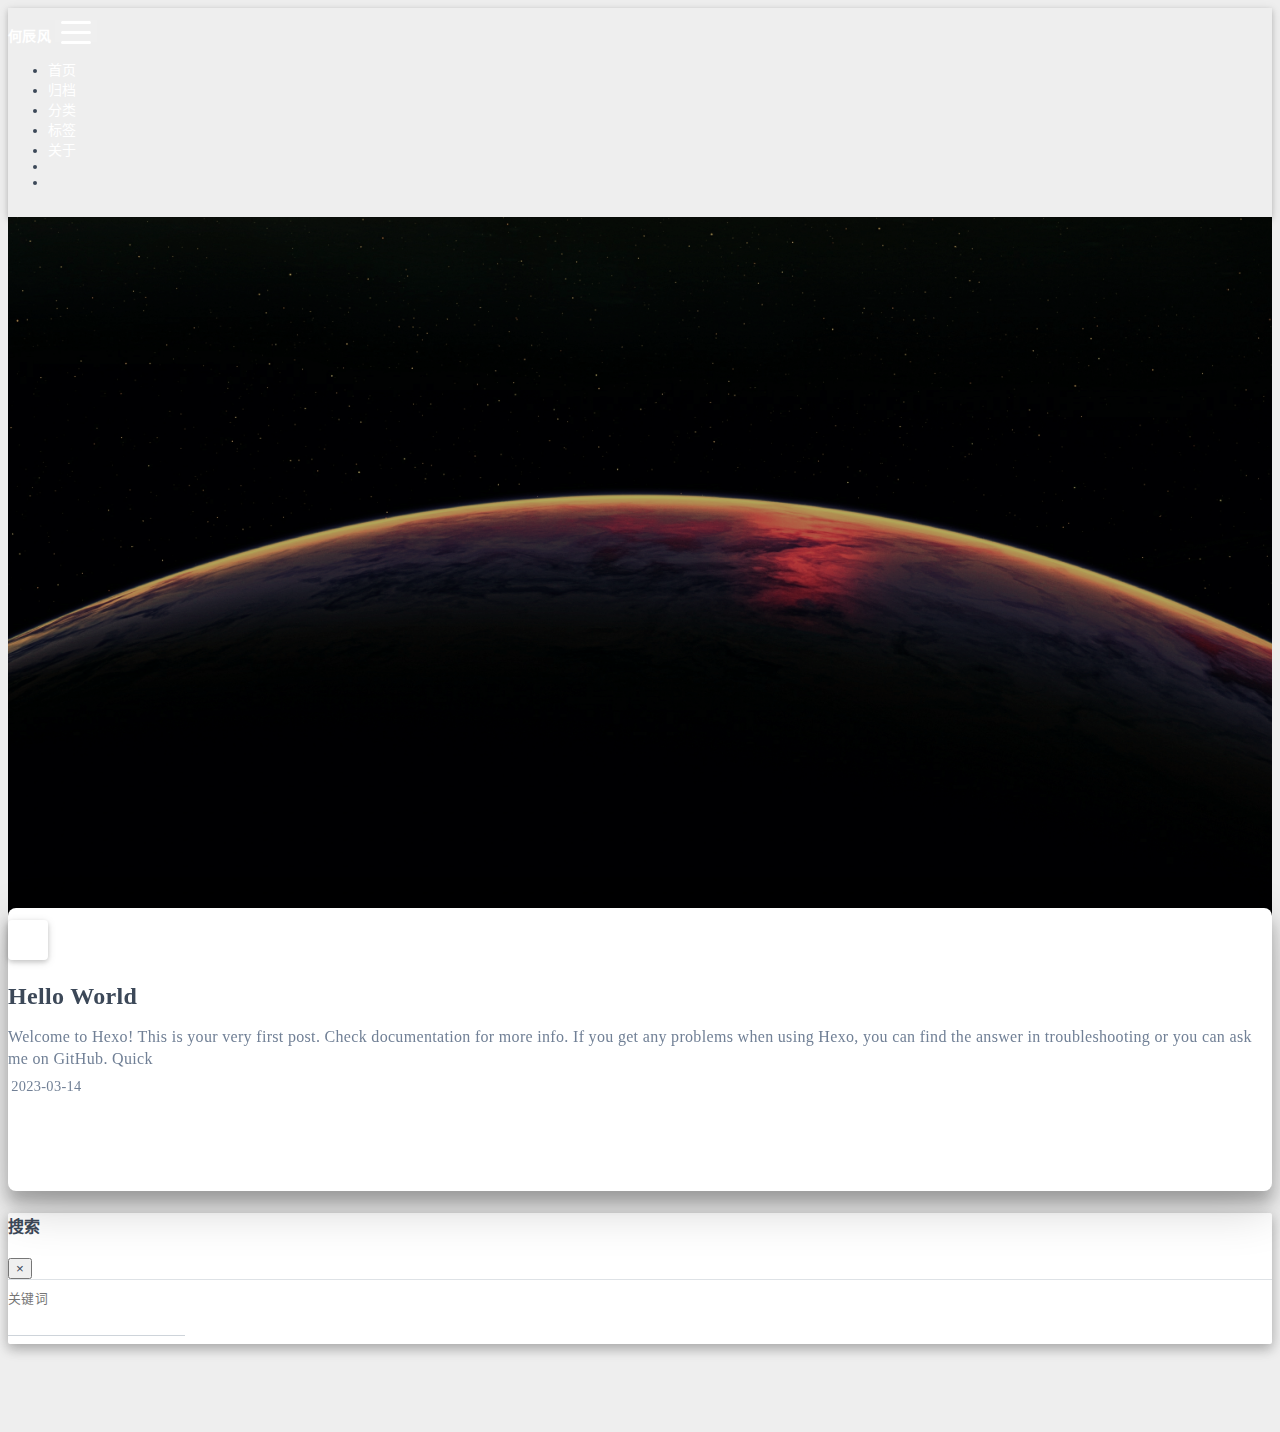
==== index.html @ ab09fb22 "Site updated: 2023-03-15 20:28:46" ====
<!DOCTYPE html>
<html lang="zh-CN" data-default-color-scheme=auto>



<head>
  <meta charset="UTF-8">
  <link rel="apple-touch-icon" sizes="76x76" href="/img/git.png">
  <link rel="icon" href="/img/git.png">
  <meta name="viewport" content="width=device-width, initial-scale=1.0, maximum-scale=5.0, shrink-to-fit=no">
  <meta http-equiv="x-ua-compatible" content="ie=edge">
  
    <meta http-equiv="Content-Security-Policy" content="upgrade-insecure-requests">
  
  <meta name="theme-color" content="#2f4154">
  <meta name="author" content="何辰风">
  <meta name="keywords" content="博客">
  
    <meta property="og:type" content="website">
<meta property="og:title" content="何辰风的博客">
<meta property="og:url" content="https://alone19thyz.github.io/index.html">
<meta property="og:site_name" content="何辰风的博客">
<meta property="og:locale" content="zh_CN">
<meta property="article:author" content="何辰风">
<meta property="article:tag" content="博客">
<meta name="twitter:card" content="summary_large_image">
  
  
    <meta name="referrer" content="no-referrer-when-downgrade">
  
  
  <title>何辰风的博客</title>

  <link  rel="stylesheet" href="https://lib.baomitu.com/twitter-bootstrap/4.6.1/css/bootstrap.min.css" />





<!-- 主题依赖的图标库，不要自行修改 -->
<!-- Do not modify the link that theme dependent icons -->

<link rel="stylesheet" href="//at.alicdn.com/t/font_1749284_hj8rtnfg7um.css">



<link rel="stylesheet" href="//at.alicdn.com/t/font_1736178_lbnruvf0jn.css">


<link  rel="stylesheet" href="/css/main.css" />


  <link id="highlight-css" rel="stylesheet" href="/css/highlight.css" />
  
    <link id="highlight-css-dark" rel="stylesheet" href="/css/highlight-dark.css" />
  



  
<link rel="stylesheet" href="//at.alicdn.com/t/c/font_3954519_b6acf6qndmt.css">



  <script id="fluid-configs">
    var Fluid = window.Fluid || {};
    Fluid.ctx = Object.assign({}, Fluid.ctx)
    var CONFIG = {"hostname":"alone19thyz.github.io","root":"/","version":"1.9.4","typing":{"enable":true,"typeSpeed":70,"cursorChar":"_","loop":false,"scope":[]},"anchorjs":{"enable":true,"element":"h1,h2,h3,h4,h5,h6","placement":"left","visible":"hover","icon":""},"progressbar":{"enable":true,"height_px":3,"color":"#29d","options":{"showSpinner":false,"trickleSpeed":100}},"code_language":{"enable":true,"default":"TEXT"},"copy_btn":true,"image_caption":{"enable":true},"image_zoom":{"enable":true,"img_url_replace":["",""]},"toc":{"enable":true,"placement":"right","headingSelector":"h1,h2,h3,h4,h5,h6","collapseDepth":0},"lazyload":{"enable":true,"loading_img":"/img/loading.gif","onlypost":false,"offset_factor":2},"web_analytics":{"enable":true,"follow_dnt":false,"baidu":null,"google":null,"gtag":null,"tencent":{"sid":null,"cid":null},"woyaola":null,"cnzz":null,"leancloud":{"app_id":null,"app_key":null,"server_url":null,"path":"window.location.pathname","ignore_local":false}},"search_path":"/local-search.xml"};

    if (CONFIG.web_analytics.follow_dnt) {
      var dntVal = navigator.doNotTrack || window.doNotTrack || navigator.msDoNotTrack;
      Fluid.ctx.dnt = dntVal && (dntVal.startsWith('1') || dntVal.startsWith('yes') || dntVal.startsWith('on'));
    }
  </script>
  <script  src="/js/utils.js" ></script>
  <script  src="/js/color-schema.js" ></script>
  

  

  

  

  

  

  

  



  
<meta name="generator" content="Hexo 6.3.0"></head>


<body>
  

  <header>
    

<div class="header-inner" style="height: 100vh;">
  <nav id="navbar" class="navbar fixed-top  navbar-expand-lg navbar-dark scrolling-navbar">
  <div class="container">
    <a class="navbar-brand" href="/">
      <strong>何辰风</strong>
    </a>

    <button id="navbar-toggler-btn" class="navbar-toggler" type="button" data-toggle="collapse"
            data-target="#navbarSupportedContent"
            aria-controls="navbarSupportedContent" aria-expanded="false" aria-label="Toggle navigation">
      <div class="animated-icon"><span></span><span></span><span></span></div>
    </button>

    <!-- Collapsible content -->
    <div class="collapse navbar-collapse" id="navbarSupportedContent">
      <ul class="navbar-nav ml-auto text-center">
        
          
          
          
          
            <li class="nav-item">
              <a class="nav-link" href="/">
                <i class="iconfont icon-home-fill"></i>
                <span>首页</span>
              </a>
            </li>
          
        
          
          
          
          
            <li class="nav-item">
              <a class="nav-link" href="/archives/">
                <i class="iconfont icon-archive-fill"></i>
                <span>归档</span>
              </a>
            </li>
          
        
          
          
          
          
            <li class="nav-item">
              <a class="nav-link" href="/categories/">
                <i class="iconfont icon-category-fill"></i>
                <span>分类</span>
              </a>
            </li>
          
        
          
          
          
          
            <li class="nav-item">
              <a class="nav-link" href="/tags/">
                <i class="iconfont icon-tags-fill"></i>
                <span>标签</span>
              </a>
            </li>
          
        
          
          
          
          
            <li class="nav-item">
              <a class="nav-link" href="/about/">
                <i class="iconfont icon-user-fill"></i>
                <span>关于</span>
              </a>
            </li>
          
        
        
          <li class="nav-item" id="search-btn">
            <a class="nav-link" target="_self" href="javascript:;" data-toggle="modal" data-target="#modalSearch" aria-label="Search">
              <i class="iconfont icon-search"></i>
            </a>
          </li>
          
        
        
          <li class="nav-item" id="color-toggle-btn">
            <a class="nav-link" target="_self" href="javascript:;" aria-label="Color Toggle">
              <i class="iconfont icon-dark" id="color-toggle-icon"></i>
            </a>
          </li>
        
      </ul>
    </div>
  </div>
</nav>

  

<div id="banner" class="banner" parallax=true
     style="background: url('/img/default.png') no-repeat center center; background-size: cover;">
  <div class="full-bg-img">
    <div class="mask flex-center" style="background-color: rgba(0, 0, 0, 0.3)">
      <div class="banner-text text-center fade-in-up">
        <div class="h2">
          
            <span id="subtitle" data-typed-text="凌云志，誓做世间第一流"></span>
          
        </div>

        
      </div>

      
        <div class="scroll-down-bar">
          <i class="iconfont icon-arrowdown"></i>
        </div>
      
    </div>
  </div>
</div>

</div>

  </header>

  <main>
    
      <div class="container nopadding-x-md">
        <div id="board"
          style="margin-top: 0">
          
          <div class="container">
            <div class="row">
              <div class="col-12 col-md-10 m-auto">
                


  <div class="row mx-auto index-card">
    
    
    <article class="col-12 col-md-12 mx-auto index-info">
      <h1 class="index-header">
        
        <a href="/2023/03/14/hello-world/" target="_self">
          Hello World
        </a>
      </h1>

      
      <a class="index-excerpt index-excerpt__noimg" href="/2023/03/14/hello-world/" target="_self">
        <div>
          Welcome to Hexo! This is your very first post. Check documentation for more info. If you get any problems when using Hexo, you can find the answer in troubleshooting or you can ask me on GitHub. Quick
        </div>
      </a>

      <div class="index-btm post-metas">
        
          <div class="post-meta mr-3">
            <i class="iconfont icon-date"></i>
            <time datetime="2023-03-14 17:43" pubdate>
              2023-03-14
            </time>
          </div>
        
        
        
      </div>
    </article>
  </div>





              </div>
            </div>
          </div>
        </div>
      </div>
    

    
      <a id="scroll-top-button" aria-label="TOP" href="#" role="button">
        <i class="iconfont icon-arrowup" aria-hidden="true"></i>
      </a>
    

    
      <div class="modal fade" id="modalSearch" tabindex="-1" role="dialog" aria-labelledby="ModalLabel"
     aria-hidden="true">
  <div class="modal-dialog modal-dialog-scrollable modal-lg" role="document">
    <div class="modal-content">
      <div class="modal-header text-center">
        <h4 class="modal-title w-100 font-weight-bold">搜索</h4>
        <button type="button" id="local-search-close" class="close" data-dismiss="modal" aria-label="Close">
          <span aria-hidden="true">&times;</span>
        </button>
      </div>
      <div class="modal-body mx-3">
        <div class="md-form mb-5">
          <input type="text" id="local-search-input" class="form-control validate">
          <label data-error="x" data-success="v" for="local-search-input">关键词</label>
        </div>
        <div class="list-group" id="local-search-result"></div>
      </div>
    </div>
  </div>
</div>

    

    
  </main>

  <footer>
    <div class="footer-inner">
  
  
    <div class="statistics">
  
  

  
    
      <span id="busuanzi_container_site_pv" style="display: none">
        总访问量 
        <span id="busuanzi_value_site_pv"></span>
         次
      </span>
    
    
      <span id="busuanzi_container_site_uv" style="display: none">
        总访客数 
        <span id="busuanzi_value_site_uv"></span>
         人
      </span>
    
    
  
</div>

  
  
  
</div>

  </footer>

  <!-- Scripts -->
  
  <script  src="https://lib.baomitu.com/nprogress/0.2.0/nprogress.min.js" ></script>
  <link  rel="stylesheet" href="https://lib.baomitu.com/nprogress/0.2.0/nprogress.min.css" />

  <script>
    NProgress.configure({"showSpinner":false,"trickleSpeed":100})
    NProgress.start()
    window.addEventListener('load', function() {
      NProgress.done();
    })
  </script>


<script  src="https://lib.baomitu.com/jquery/3.6.0/jquery.min.js" ></script>
<script  src="https://lib.baomitu.com/twitter-bootstrap/4.6.1/js/bootstrap.min.js" ></script>
<script  src="/js/events.js" ></script>
<script  src="/js/plugins.js" ></script>


  <script  src="https://lib.baomitu.com/typed.js/2.0.12/typed.min.js" ></script>
  <script>
    (function (window, document) {
      var typing = Fluid.plugins.typing;
      var subtitle = document.getElementById('subtitle');
      if (!subtitle || !typing) {
        return;
      }
      var text = subtitle.getAttribute('data-typed-text');
      
        typing(text);
      
    })(window, document);
  </script>




  
    <script  src="/js/img-lazyload.js" ></script>
  




  <script  src="/js/local-search.js" ></script>

  <script defer src="https://busuanzi.ibruce.info/busuanzi/2.3/busuanzi.pure.mini.js" ></script>





<!-- 主题的启动项，将它保持在最底部 -->
<!-- the boot of the theme, keep it at the bottom -->
<script  src="/js/boot.js" ></script>


  

  <noscript>
    <div class="noscript-warning">博客在允许 JavaScript 运行的环境下浏览效果更佳</div>
  </noscript>
</body>
</html>
---- css/main.css ----
.anchorjs-link {
  text-decoration: none !important;
  transition: opacity 0.2s ease-in-out;
}
.markdown-body h1:hover > .anchorjs-link,
h2:hover > .anchorjs-link,
h3:hover > .anchorjs-link,
h4:hover > .anchorjs-link,
h5:hover > .anchorjs-link,
h6:hover > .anchorjs-link {
  opacity: 1;
}
.banner {
  height: 100%;
  position: relative;
  overflow: hidden;
  cursor: default;
}
.banner .mask {
  position: absolute;
  width: 100%;
  height: 100%;
  background-color: rgba(0,0,0,0.3);
}
.banner[parallax="true"] {
  will-change: transform;
  -webkit-transform-style: preserve-3d;
  -webkit-backface-visibility: hidden;
  transition: transform 0.05s ease-out;
}
@media (max-width: 100vh) {
  .header-inner {
    max-height: 100vw;
  }
  #board {
    margin-top: -1rem !important;
  }
}
@media (max-width: 79.99vh) {
  .scroll-down-bar {
    display: none;
  }
}
#board {
  position: relative;
  margin-top: -2rem;
  padding: 3rem 0;
  background-color: var(--board-bg-color);
  transition: background-color 0.2s ease-in-out;
  border-radius: 0.5rem;
  z-index: 3;
  -webkit-box-shadow: 0 12px 15px 0 rgba(0,0,0,0.24), 0 17px 50px 0 rgba(0,0,0,0.19);
  box-shadow: 0 12px 15px 0 rgba(0,0,0,0.24), 0 17px 50px 0 rgba(0,0,0,0.19);
}
.code-widget {
  display: inline-block;
  background-color: transparent;
  font-size: 0.75rem;
  line-height: 1;
  font-weight: bold;
  padding: 0.3rem 0.1rem 0.1rem 0.1rem;
  position: absolute;
  right: 0.45rem;
  top: 0.15rem;
  z-index: 1;
}
.code-widget-light {
  color: #999;
}
.code-widget-dark {
  color: #bababa;
}
.copy-btn {
  cursor: pointer;
  user-select: none;
  -webkit-appearance: none;
  outline: none;
}
.copy-btn > i {
  font-size: 0.75rem !important;
  font-weight: 400;
  margin-right: 0.15rem;
  opacity: 0;
  transition: opacity 0.2s ease-in-out;
}
.markdown-body pre:hover > .copy-btn > i {
  opacity: 0.9;
}
.markdown-body pre:hover > .copy-btn,
.markdown-body pre:not(:hover) > .copy-btn {
  outline: none;
}
.license-box {
  background-color: rgba(27,31,35,0.05);
  transition: background-color 0.2s ease-in-out;
  border-radius: 4px;
  font-size: 0.9rem;
  overflow: hidden;
  padding: 1.25rem;
  position: relative;
  z-index: 1;
}
.license-box .license-icon {
  position: absolute;
  top: 50%;
  left: 100%;
}
.license-box .license-icon::after {
  content: "\e8e4";
  font-size: 12.5rem;
  line-height: 1;
  opacity: 0.1;
  position: relative;
  left: -0.85em;
  bottom: 0.5em;
  z-index: -1;
}
.license-box .license-title {
  margin-bottom: 1rem;
}
.license-box .license-title div:nth-child(1) {
  line-height: 1.2;
  margin-bottom: 0.25rem;
}
.license-box .license-title div:nth-child(2) {
  color: var(--sec-text-color);
  font-size: 0.8rem;
}
.license-box .license-meta {
  align-items: center;
  display: flex;
  flex-wrap: wrap;
  justify-content: flex-start;
}
.license-box .license-meta .license-meta-item {
  align-items: center;
  justify-content: center;
  margin-right: 1.5rem;
}
.license-box .license-meta .license-meta-item div:nth-child(1) {
  color: var(--sec-text-color);
  font-size: 0.8rem;
  font-weight: normal;
}
.license-box .license-meta .license-meta-item i.iconfont {
  font-size: 1rem;
}
@media (max-width: 575px) and (min-width: 425px) {
  .license-box .license-meta .license-meta-item {
    display: flex;
    justify-content: flex-start;
    flex-wrap: wrap;
    font-size: 0.8rem;
    flex: 0 0 50%;
    max-width: 50%;
    margin-right: 0;
  }
  .license-box .license-meta .license-meta-item div:nth-child(1) {
    margin-right: 0.5rem;
  }
  .license-box .license-meta .license-meta-date {
    order: -1;
  }
}
@media (max-width: 424px) {
  .license-box::after {
    top: -65px;
  }
  .license-box .license-meta {
    flex-direction: column;
    align-items: flex-start;
  }
  .license-box .license-meta .license-meta-item {
    display: flex;
    flex-wrap: wrap;
    font-size: 0.8rem;
  }
  .license-box .license-meta .license-meta-item div:nth-child(1) {
    margin-right: 0.5rem;
  }
}
.footer-inner {
  padding: 3rem 0 1rem 0;
  text-align: center;
}
.footer-inner > div:not(:first-child) {
  margin: 0.25rem 0;
  font-size: 0.85rem;
}
.footer-inner .statistics {
  display: flex;
  flex-direction: row;
  justify-content: center;
}
.footer-inner .statistics > span {
  flex: 1;
  margin: 0 0.25rem;
}
.footer-inner .statistics > *:nth-last-child(2):first-child {
  text-align: right;
}
.footer-inner .statistics > *:nth-last-child(2):first-child ~ * {
  text-align: left;
}
.footer-inner .beian {
  display: flex;
  flex-direction: row;
  justify-content: center;
}
.footer-inner .beian > * {
  margin: 0 0.25rem;
}
.footer-inner .beian-police {
  position: relative;
  overflow: hidden;
  display: inline-flex;
  align-items: center;
  justify-content: left;
}
.footer-inner .beian-police img {
  margin-right: 3px;
  width: 1rem;
  height: 1rem;
  margin-bottom: 0.1rem;
}
@media (max-width: 424px) {
  .footer-inner .statistics {
    flex-direction: column;
  }
  .footer-inner .statistics > *:nth-last-child(2):first-child {
    text-align: center;
  }
  .footer-inner .statistics > *:nth-last-child(2):first-child ~ * {
    text-align: center;
  }
  .footer-inner .beian {
    flex-direction: column;
  }
  .footer-inner .beian .beian-police {
    justify-content: center;
  }
  .footer-inner .beian > *:nth-last-child(2):first-child {
    text-align: center;
  }
  .footer-inner .beian > *:nth-last-child(2):first-child ~ * {
    text-align: center;
  }
}
sup > a::before,
.footnote-text::before {
  display: block;
  content: "";
  margin-top: -5rem;
  height: 5rem;
  width: 1px;
  visibility: hidden;
}
sup > a::before,
.footnote-text::before {
  display: inline-block;
}
.footnote-item::before {
  display: block;
  content: "";
  margin-top: -5rem;
  height: 5rem;
  width: 1px;
  visibility: hidden;
}
.footnote-list ol {
  list-style-type: none;
  counter-reset: sectioncounter;
  padding-left: 0.5rem;
  font-size: 0.95rem;
}
.footnote-list ol li:before {
  font-family: "Helvetica Neue", monospace, "Monaco";
  content: "[" counter(sectioncounter) "]";
  counter-increment: sectioncounter;
}
.footnote-list ol li+li {
  margin-top: 0.5rem;
}
.footnote-text {
  padding-left: 0.5em;
}
.navbar {
  background-color: transparent;
  font-size: 0.875rem;
  box-shadow: 0 2px 5px 0 rgba(0,0,0,0.16), 0 2px 10px 0 rgba(0,0,0,0.12);
  -webkit-box-shadow: 0 2px 5px 0 rgba(0,0,0,0.16), 0 2px 10px 0 rgba(0,0,0,0.12);
}
.navbar .navbar-brand {
  color: var(--navbar-text-color);
}
.navbar .navbar-toggler .animated-icon span {
  background-color: var(--navbar-text-color);
}
.navbar .nav-item .nav-link {
  display: block;
  color: var(--navbar-text-color);
  transition: color 0.2s ease-in-out, background-color 0.2s ease-in-out;
}
.navbar .nav-item .nav-link:hover {
  color: var(--link-hover-color);
}
.navbar .nav-item .nav-link:focus {
  color: var(--navbar-text-color);
}
.navbar .nav-item .nav-link i {
  font-size: 0.875rem;
}
.navbar .nav-item .nav-link i:only-child {
  margin: 0 0.2rem;
}
.navbar .navbar-toggler {
  border-width: 0;
  outline: 0;
}
.navbar.scrolling-navbar {
  will-change: background, padding;
  -webkit-transition: background 0.5s ease-in-out, padding 0.5s ease-in-out;
  transition: background 0.5s ease-in-out, padding 0.5s ease-in-out;
}
@media (min-width: 600px) {
  .navbar.scrolling-navbar {
    padding-top: 12px;
    padding-bottom: 12px;
  }
  .navbar.scrolling-navbar .navbar-nav > li {
    -webkit-transition-duration: 1s;
    transition-duration: 1s;
  }
}
.navbar.scrolling-navbar.top-nav-collapse {
  padding-top: 5px;
  padding-bottom: 5px;
}
.navbar .dropdown-menu {
  font-size: 0.875rem;
  color: var(--navbar-text-color);
  background-color: rgba(0,0,0,0.3);
  border: none;
  min-width: 8rem;
  -webkit-transition: background 0.5s ease-in-out, padding 0.5s ease-in-out;
  transition: background 0.5s ease-in-out, padding 0.5s ease-in-out;
}
@media (max-width: 991.98px) {
  .navbar .dropdown-menu {
    text-align: center;
  }
}
.navbar .dropdown-item {
  color: var(--navbar-text-color);
}
.navbar .dropdown-item:hover,
.navbar .dropdown-item:focus {
  color: var(--link-hover-color);
  background-color: rgba(0,0,0,0.1);
}
@media (min-width: 992px) {
  .navbar .dropdown:hover > .dropdown-menu {
    display: block;
  }
  .navbar .dropdown > .dropdown-toggle:active {
    pointer-events: none;
  }
  .navbar .dropdown-menu {
    top: 95%;
  }
}
.navbar .animated-icon {
  width: 30px;
  height: 20px;
  position: relative;
  margin: 0;
  -webkit-transform: rotate(0deg);
  -moz-transform: rotate(0deg);
  -o-transform: rotate(0deg);
  transform: rotate(0deg);
  -webkit-transition: 0.5s ease-in-out;
  -moz-transition: 0.5s ease-in-out;
  -o-transition: 0.5s ease-in-out;
  transition: 0.5s ease-in-out;
  cursor: pointer;
}
.navbar .animated-icon span {
  display: block;
  position: absolute;
  height: 3px;
  width: 100%;
  border-radius: 9px;
  opacity: 1;
  left: 0;
  -webkit-transform: rotate(0deg);
  -moz-transform: rotate(0deg);
  -o-transform: rotate(0deg);
  transform: rotate(0deg);
  -webkit-transition: 0.25s ease-in-out;
  -moz-transition: 0.25s ease-in-out;
  -o-transition: 0.25s ease-in-out;
  transition: 0.25s ease-in-out;
  background: #fff;
}
.navbar .animated-icon span:nth-child(1) {
  top: 0;
}
.navbar .animated-icon span:nth-child(2) {
  top: 10px;
}
.navbar .animated-icon span:nth-child(3) {
  top: 20px;
}
.navbar .animated-icon.open span:nth-child(1) {
  top: 11px;
  -webkit-transform: rotate(135deg);
  -moz-transform: rotate(135deg);
  -o-transform: rotate(135deg);
  transform: rotate(135deg);
}
.navbar .animated-icon.open span:nth-child(2) {
  opacity: 0;
  left: -60px;
}
.navbar .animated-icon.open span:nth-child(3) {
  top: 11px;
  -webkit-transform: rotate(-135deg);
  -moz-transform: rotate(-135deg);
  -o-transform: rotate(-135deg);
  transform: rotate(-135deg);
}
.navbar .dropdown-collapse,
.top-nav-collapse,
.navbar-col-show {
  background-color: var(--navbar-bg-color);
}
@media (max-width: 767px) {
  .navbar {
    font-size: 1rem;
    line-height: 2.5rem;
  }
}
.banner-text {
  color: var(--subtitle-color);
  max-width: calc(960px - 6rem);
  width: 80%;
  overflow-wrap: break-word;
}
.banner-text .typed-cursor {
  margin: 0 0.2rem;
}
@media (max-width: 767px) {
  #subtitle,
  .typed-cursor {
    font-size: 1.5rem;
  }
}
@media (max-width: 575px) {
  .banner-text {
    font-size: 0.9rem;
  }
  #subtitle,
  .typed-cursor {
    font-size: 1.35rem;
  }
}
.modal-dialog .modal-content {
  background-color: var(--board-bg-color);
  border: 0;
  border-radius: 0.125rem;
  -webkit-box-shadow: 0 5px 11px 0 rgba(0,0,0,0.18), 0 4px 15px 0 rgba(0,0,0,0.15);
  box-shadow: 0 5px 11px 0 rgba(0,0,0,0.18), 0 4px 15px 0 rgba(0,0,0,0.15);
}
.modal-dialog .modal-content .modal-header {
  border-bottom-color: var(--line-color);
  transition: border-bottom-color 0.2s ease-in-out;
}
.close {
  color: var(--text-color);
}
.close:hover {
  color: var(--link-hover-color);
}
.close:focus {
  outline: 0;
}
.modal-dialog .modal-content .modal-header {
  border-top-left-radius: 0.125rem;
  border-top-right-radius: 0.125rem;
  border-bottom: 1px solid #dee2e6;
}
.md-form {
  position: relative;
  margin-top: 1.5rem;
  margin-bottom: 1.5rem;
}
.md-form input[type] {
  -webkit-box-sizing: content-box;
  box-sizing: content-box;
  background-color: transparent;
  border: none;
  border-bottom: 1px solid #ced4da;
  border-radius: 0;
  outline: none;
  -webkit-box-shadow: none;
  box-shadow: none;
  transition: border-color 0.15s ease-in-out, box-shadow 0.15s ease-in-out, -webkit-box-shadow 0.15s ease-in-out;
}
.md-form input[type]:focus:not([readonly]) {
  border-bottom: 1px solid #4285f4;
  -webkit-box-shadow: 0 1px 0 0 #4285f4;
  box-shadow: 0 1px 0 0 #4285f4;
}
.md-form input[type]:focus:not([readonly]) + label {
  color: #4285f4;
}
.md-form input[type].valid,
.md-form input[type]:focus.valid {
  border-bottom: 1px solid #00c851;
  -webkit-box-shadow: 0 1px 0 0 #00c851;
  box-shadow: 0 1px 0 0 #00c851;
}
.md-form input[type].valid + label,
.md-form input[type]:focus.valid + label {
  color: #00c851;
}
.md-form input[type].invalid,
.md-form input[type]:focus.invalid {
  border-bottom: 1px solid #f44336;
  -webkit-box-shadow: 0 1px 0 0 #f44336;
  box-shadow: 0 1px 0 0 #f44336;
}
.md-form input[type].invalid + label,
.md-form input[type]:focus.invalid + label {
  color: #f44336;
}
.md-form input[type].validate {
  margin-bottom: 2.5rem;
}
.md-form input[type].form-control {
  height: auto;
  padding: 0.6rem 0 0.4rem 0;
  margin: 0 0 0.5rem 0;
  color: var(--text-color);
  background-color: transparent;
  border-radius: 0;
}
.md-form label {
  font-size: 0.8rem;
  position: absolute;
  top: -1rem;
  left: 0;
  color: #757575;
  cursor: text;
  transition: color 0.2s ease-out;
}
.modal-open[style] {
  padding-right: 0 !important;
  overflow: auto;
}
.modal-open[style] #navbar[style] {
  padding-right: 1rem !important;
}
#nprogress .bar {
  height: 3px !important;
  background-color: #29d !important;
}
#nprogress .peg {
  box-shadow: 0 0 14px #29d, 0 0 8px #29d !important;
}
@media (max-width: 575px) {
  #nprogress .bar {
    display: none;
  }
}
.noscript-warning {
  background-color: #f55;
  color: #fff;
  font-family: sans-serif;
  font-size: 1rem;
  font-weight: bold;
  position: fixed;
  left: 0;
  bottom: 0;
  text-align: center;
  width: 100%;
  z-index: 99;
}
.pagination {
  margin-top: 3rem;
  justify-content: center;
}
.pagination .space {
  align-self: flex-end;
}
.pagination .page-number,
.pagination .current,
.pagination .extend {
  outline: 0;
  border: 0;
  background-color: transparent;
  font-size: 0.9rem;
  padding: 0.5rem 0.75rem;
  line-height: 1.25;
  border-radius: 0.125rem;
}
.pagination .page-number {
  margin: 0 0.05rem;
}
.pagination .page-number:hover,
.pagination .current {
  transition: background-color 0.2s ease-in-out;
  background-color: var(--link-hover-bg-color);
}
.qr-trigger {
  cursor: pointer;
  position: relative;
}
.qr-trigger:hover .qr-img {
  display: block;
  transition: all 0.3s;
}
.qr-img {
  max-width: 12rem;
  position: absolute;
  right: -5.25rem;
  z-index: 99;
  display: none;
  border-radius: 0.2rem;
  background-color: transparent;
  box-shadow: 0 0 20px -5px rgba(158,158,158,0.2);
}
.scroll-down-bar {
  position: absolute;
  width: 100%;
  height: 6rem;
  text-align: center;
  cursor: pointer;
  bottom: 0;
}
.scroll-down-bar i.iconfont {
  font-size: 2rem;
  font-weight: bold;
  display: inline-block;
  position: relative;
  padding-top: 2rem;
  color: var(--subtitle-color);
  transform: translateZ(0);
  animation: scroll-down 1.5s infinite;
}
#scroll-top-button {
  position: fixed;
  z-index: 99;
  background: var(--board-bg-color);
  transition: background-color 0.2s ease-in-out, bottom 0.3s ease;
  border-radius: 4px;
  min-width: 40px;
  min-height: 40px;
  bottom: -60px;
  outline: none;
  display: flex;
  display: -webkit-flex;
  align-items: center;
  box-shadow: 0 2px 5px 0 rgba(0,0,0,0.16), 0 2px 10px 0 rgba(0,0,0,0.12);
}
#scroll-top-button i {
  font-size: 32px;
  margin: auto;
  color: var(--sec-text-color);
}
#scroll-top-button:hover i,
#scroll-top-button:active i {
  animation-name: scroll-top;
  animation-duration: 1s;
  animation-delay: 0.1s;
  animation-timing-function: ease-in-out;
  animation-iteration-count: infinite;
  animation-fill-mode: forwards;
  animation-direction: alternate;
}
#local-search-result .search-list-title {
  border-left: 3px solid #0d47a1;
}
#local-search-result .search-list-content {
  padding: 0 1.25rem;
}
#local-search-result .search-word {
  color: #ff4500;
}
#toc {
  visibility: hidden;
}
.toc-header {
  margin-bottom: 0.5rem;
  font-weight: bold;
  line-height: 1.2;
}
.toc-header,
.toc-header > i {
  font-size: 1.25rem;
}
.toc-body {
  max-height: 75vh;
  overflow-y: auto;
  overflow: -moz-scrollbars-none;
  -ms-overflow-style: none;
}
.toc-body ol {
  list-style: none;
  padding-inline-start: 1rem;
}
.toc-body::-webkit-scrollbar {
  display: none;
}
.tocbot-list {
  position: relative;
}
.tocbot-list ol {
  list-style: none;
  padding-left: 1rem;
}
.tocbot-list a {
  font-size: 0.95rem;
}
.tocbot-link {
  color: var(--text-color);
}
.tocbot-active-link {
  font-weight: bold;
  color: var(--link-hover-color);
}
.tocbot-is-collapsed {
  max-height: 0;
}
.tocbot-is-collapsible {
  overflow: hidden;
  transition: all 0.3s ease-in-out;
}
.toc-list-item {
  white-space: nowrap;
  overflow: hidden;
  text-overflow: ellipsis;
}
.toc-list-item.is-active-li::before {
  height: 1rem;
  margin: 0.25rem 0;
  visibility: visible;
}
.toc-list-item::before {
  width: 0.15rem;
  height: 0.2rem;
  position: absolute;
  left: 0.25rem;
  content: "";
  border-radius: 2px;
  margin: 0.65rem 0;
  background: var(--link-hover-color);
  visibility: hidden;
  transition: height 0.1s ease-in-out, margin 0.1s ease-in-out, visibility 0.1s ease-in-out;
}
.sidebar {
  position: -webkit-sticky;
  position: sticky;
  top: 2rem;
  padding: 3rem 0;
}
html {
  font-size: 16px;
  letter-spacing: 0.02em;
}
html,
body {
  height: 100%;
  font-family: var(--font-family-sans-serif);
  overflow-wrap: break-word;
}
body {
  transition: color 0.2s ease-in-out, background-color 0.2s ease-in-out;
  background-color: var(--body-bg-color);
  color: var(--text-color);
  -webkit-font-smoothing: antialiased;
  -moz-osx-font-smoothing: grayscale;
}
body a {
  color: var(--text-color);
  text-decoration: none;
  cursor: pointer;
  transition: color 0.2s ease-in-out, background-color 0.2s ease-in-out;
}
body a:hover {
  color: var(--link-hover-color);
  text-decoration: none;
  transition: color 0.2s ease-in-out, background-color 0.2s ease-in-out;
}
code {
  color: inherit;
}
table {
  font-size: inherit;
  color: var(--post-text-color);
}
img[lazyload] {
  object-fit: cover;
}
*[align="left"] {
  text-align: left;
}
*[align="center"] {
  text-align: center;
}
*[align="right"] {
  text-align: right;
}
::-webkit-scrollbar {
  width: 6px;
  height: 6px;
}
::-webkit-scrollbar-thumb {
  background-color: var(--scrollbar-color);
  border-radius: 6px;
}
::-webkit-scrollbar-thumb:hover {
  background-color: var(--scrollbar-hover-color);
}
::-webkit-scrollbar-corner {
  background-color: transparent;
}
label {
  margin-bottom: 0;
}
i.iconfont {
  font-size: 1em;
  line-height: 1;
}
:root {
  --color-mode: "light";
  --body-bg-color: #eee;
  --board-bg-color: #fff;
  --text-color: #3c4858;
  --sec-text-color: #718096;
  --post-text-color: #2c3e50;
  --post-heading-color: #1a202c;
  --post-link-color: #0366d6;
  --link-hover-color: #30a9de;
  --link-hover-bg-color: #f8f9fa;
  --line-color: #eaecef;
  --navbar-bg-color: #2f4154;
  --navbar-text-color: #fff;
  --subtitle-color: #fff;
  --scrollbar-color: #c4c6c9;
  --scrollbar-hover-color: #a6a6a6;
  --button-bg-color: transparent;
  --button-hover-bg-color: #f2f3f5;
  --highlight-bg-color: #f6f8fa;
  --inlinecode-bg-color: rgba(175,184,193,0.2);
}
@media (prefers-color-scheme: dark) {
  :root {
    --color-mode: "dark";
  }
  :root:not([data-user-color-scheme]) {
    --body-bg-color: #181c27;
    --board-bg-color: #252d38;
    --text-color: #c4c6c9;
    --sec-text-color: #a7a9ad;
    --post-text-color: #c4c6c9;
    --post-heading-color: #c4c6c9;
    --post-link-color: #1589e9;
    --link-hover-color: #30a9de;
    --link-hover-bg-color: #364151;
    --line-color: #435266;
    --navbar-bg-color: #1f3144;
    --navbar-text-color: #d0d0d0;
    --subtitle-color: #d0d0d0;
    --scrollbar-color: #687582;
    --scrollbar-hover-color: #9da8b3;
    --button-bg-color: transparent;
    --button-hover-bg-color: #46647e;
    --highlight-bg-color: #303030;
    --inlinecode-bg-color: rgba(99,110,123,0.4);
  }
  :root:not([data-user-color-scheme]) img {
    -webkit-filter: brightness(0.9);
    filter: brightness(0.9);
    transition: filter 0.2s ease-in-out;
  }
  :root:not([data-user-color-scheme]) .license-box {
    background-color: rgba(62,75,94,0.35);
    transition: background-color 0.2s ease-in-out;
  }
  :root:not([data-user-color-scheme]) .gt-comment-admin .gt-comment-content {
    background-color: transparent;
    transition: background-color 0.2s ease-in-out;
  }
}
[data-user-color-scheme="dark"] {
  --body-bg-color: #181c27;
  --board-bg-color: #252d38;
  --text-color: #c4c6c9;
  --sec-text-color: #a7a9ad;
  --post-text-color: #c4c6c9;
  --post-heading-color: #c4c6c9;
  --post-link-color: #1589e9;
  --link-hover-color: #30a9de;
  --link-hover-bg-color: #364151;
  --line-color: #435266;
  --navbar-bg-color: #1f3144;
  --navbar-text-color: #d0d0d0;
  --subtitle-color: #d0d0d0;
  --scrollbar-color: #687582;
  --scrollbar-hover-color: #9da8b3;
  --button-bg-color: transparent;
  --button-hover-bg-color: #46647e;
  --highlight-bg-color: #303030;
  --inlinecode-bg-color: rgba(99,110,123,0.4);
}
[data-user-color-scheme="dark"] img {
  -webkit-filter: brightness(0.9);
  filter: brightness(0.9);
  transition: filter 0.2s ease-in-out;
}
[data-user-color-scheme="dark"] .license-box {
  background-color: rgba(62,75,94,0.35);
  transition: background-color 0.2s ease-in-out;
}
[data-user-color-scheme="dark"] .gt-comment-admin .gt-comment-content {
  background-color: transparent;
  transition: background-color 0.2s ease-in-out;
}
.fade-in-up {
  -webkit-animation-name: fade-in-up;
  animation-name: fade-in-up;
}
.hidden-mobile {
  display: block;
}
.visible-mobile {
  display: none;
}
@media (max-width: 575px) {
  .hidden-mobile {
    display: none;
  }
  .visible-mobile {
    display: block;
  }
}
.nomargin-x {
  margin-left: 0 !important;
  margin-right: 0 !important;
}
.nopadding-x {
  padding-left: 0 !important;
  padding-right: 0 !important;
}
@media (max-width: 767px) {
  .nopadding-x-md {
    padding-left: 0 !important;
    padding-right: 0 !important;
  }
}
.flex-center {
  display: -webkit-box;
  display: -ms-flexbox;
  display: flex;
  -webkit-box-align: center;
  -ms-flex-align: center;
  align-items: center;
  -webkit-box-pack: center;
  -ms-flex-pack: center;
  justify-content: center;
  height: 100%;
}
.hover-with-bg {
  display: inline-block;
  line-height: 1;
}
.hover-with-bg:hover {
  background-color: var(--link-hover-bg-color);
  transition-duration: 0.2s;
  transition-timing-function: ease-in-out;
  border-radius: 0.2rem;
}
@-moz-keyframes fade-in-up {
  from {
    opacity: 0;
    -webkit-transform: translate3d(0, 100%, 0);
    transform: translate3d(0, 100%, 0);
  }
  to {
    opacity: 1;
    -webkit-transform: translate3d(0, 0, 0);
    transform: translate3d(0, 0, 0);
  }
}
@-webkit-keyframes fade-in-up {
  from {
    opacity: 0;
    -webkit-transform: translate3d(0, 100%, 0);
    transform: translate3d(0, 100%, 0);
  }
  to {
    opacity: 1;
    -webkit-transform: translate3d(0, 0, 0);
    transform: translate3d(0, 0, 0);
  }
}
@-o-keyframes fade-in-up {
  from {
    opacity: 0;
    -webkit-transform: translate3d(0, 100%, 0);
    transform: translate3d(0, 100%, 0);
  }
  to {
    opacity: 1;
    -webkit-transform: translate3d(0, 0, 0);
    transform: translate3d(0, 0, 0);
  }
}
@keyframes fade-in-up {
  from {
    opacity: 0;
    -webkit-transform: translate3d(0, 100%, 0);
    transform: translate3d(0, 100%, 0);
  }
  to {
    opacity: 1;
    -webkit-transform: translate3d(0, 0, 0);
    transform: translate3d(0, 0, 0);
  }
}
@-moz-keyframes scroll-down {
  0% {
    opacity: 0.8;
    top: 0;
  }
  50% {
    opacity: 0.4;
    top: -1em;
  }
  100% {
    opacity: 0.8;
    top: 0;
  }
}
@-webkit-keyframes scroll-down {
  0% {
    opacity: 0.8;
    top: 0;
  }
  50% {
    opacity: 0.4;
    top: -1em;
  }
  100% {
    opacity: 0.8;
    top: 0;
  }
}
@-o-keyframes scroll-down {
  0% {
    opacity: 0.8;
    top: 0;
  }
  50% {
    opacity: 0.4;
    top: -1em;
  }
  100% {
    opacity: 0.8;
    top: 0;
  }
}
@keyframes scroll-down {
  0% {
    opacity: 0.8;
    top: 0;
  }
  50% {
    opacity: 0.4;
    top: -1em;
  }
  100% {
    opacity: 0.8;
    top: 0;
  }
}
@-moz-keyframes scroll-top {
  0% {
    -webkit-transform: translateY(0);
    transform: translateY(0);
  }
  50% {
    -webkit-transform: translateY(-0.35rem);
    transform: translateY(-0.35rem);
  }
  100% {
    -webkit-transform: translateY(0);
    transform: translateY(0);
  }
}
@-webkit-keyframes scroll-top {
  0% {
    -webkit-transform: translateY(0);
    transform: translateY(0);
  }
  50% {
    -webkit-transform: translateY(-0.35rem);
    transform: translateY(-0.35rem);
  }
  100% {
    -webkit-transform: translateY(0);
    transform: translateY(0);
  }
}
@-o-keyframes scroll-top {
  0% {
    -webkit-transform: translateY(0);
    transform: translateY(0);
  }
  50% {
    -webkit-transform: translateY(-0.35rem);
    transform: translateY(-0.35rem);
  }
  100% {
    -webkit-transform: translateY(0);
    transform: translateY(0);
  }
}
@keyframes scroll-top {
  0% {
    -webkit-transform: translateY(0);
    transform: translateY(0);
  }
  50% {
    -webkit-transform: translateY(-0.35rem);
    transform: translateY(-0.35rem);
  }
  100% {
    -webkit-transform: translateY(0);
    transform: translateY(0);
  }
}
.index-card {
  margin-bottom: 2.5rem;
}
.index-img img {
  display: block;
  width: 100%;
  height: 10rem;
  object-fit: cover;
  box-shadow: 0 5px 11px 0 rgba(0,0,0,0.18), 0 4px 15px 0 rgba(0,0,0,0.15);
  border-radius: 0.25rem;
  background-color: transparent;
}
.index-info {
  display: flex;
  flex-direction: column;
  justify-content: space-between;
  padding-top: 0.5rem;
  padding-bottom: 0.5rem;
}
.index-header {
  color: var(--text-color);
  font-size: 1.5rem;
  font-weight: bold;
  line-height: 1.4;
  white-space: nowrap;
  overflow: hidden;
  text-overflow: ellipsis;
  margin-bottom: 0.25rem;
}
.index-header .index-pin {
  color: var(--text-color);
  font-size: 1.5rem;
  margin-right: 0.15rem;
}
.index-btm {
  color: var(--sec-text-color);
}
.index-btm a {
  color: var(--sec-text-color);
}
.index-excerpt {
  color: var(--sec-text-color);
  margin: 0.5rem 0 0.5rem 0;
  height: calc(1.4rem * 3);
  overflow: hidden;
  display: flex;
}
.index-excerpt > div {
  width: 100%;
  line-height: 1.4rem;
  word-break: break-word;
  display: -webkit-box;
  -webkit-box-orient: vertical;
  -webkit-line-clamp: 3;
}
.index-excerpt__noimg {
  height: auto;
  max-height: calc(1.4rem * 3);
}
@media (max-width: 767px) {
  .index-info {
    padding-top: 1.25rem;
  }
  .index-header {
    font-size: 1.25rem;
    white-space: normal;
    overflow: hidden;
    word-break: break-word;
    display: -webkit-box;
    -webkit-box-orient: vertical;
    -webkit-line-clamp: 2;
  }
  .index-header .index-pin {
    font-size: 1.25rem;
  }
}
#valine.v[data-class=v] .status-bar,
#valine.v[data-class=v] .veditor,
#valine.v[data-class=v] .vinput,
#valine.v[data-class=v] .vbtn,
#valine.v[data-class=v] p,
#valine.v[data-class=v] pre code {
  color: var(--text-color);
}
#valine.v[data-class=v] .vinput::placeholder {
  color: var(--sec-text-color);
}
#valine.v[data-class=v] .vicon {
  fill: var(--text-color);
}
.gt-container .gt-comment-content:hover {
  -webkit-box-shadow: none;
  box-shadow: none;
}
.gt-container .gt-comment-body {
  color: var(--text-color) !important;
  transition: color 0.2s ease-in-out;
}
#remark-km423lmfdslkm34-back {
  z-index: 1030;
}
#remark-km423lmfdslkm34-node {
  z-index: 1031;
}
.markdown-body .highlight pre,
.markdown-body pre {
  padding: 1.45rem 1rem;
}
.markdown-body pre code.hljs {
  padding: 0;
}
.markdown-body pre[class*="language-"] {
  padding-top: 1.45rem;
  padding-bottom: 1.45rem;
  padding-right: 1rem;
  line-height: 1.5;
  margin-bottom: 1rem;
}
.markdown-body .code-wrapper {
  position: relative;
  border-radius: 4px;
  margin-bottom: 1rem;
}
.markdown-body .hljs,
.markdown-body .highlight pre,
.markdown-body .code-wrapper pre,
.markdown-body figure.highlight td.gutter {
  transition: color 0.2s ease-in-out, background-color 0.2s ease-in-out;
  background-color: var(--highlight-bg-color);
}
pre[class*=language-].line-numbers {
  position: initial;
}
figure {
  margin: 1rem 0;
}
figure.highlight {
  position: relative;
}
figure.highlight table {
  border: 0;
  margin: 0;
  width: auto;
  border-radius: 4px;
}
figure.highlight td {
  border: 0;
  padding: 0;
}
figure.highlight tr {
  border: 0;
}
figure.highlight td.code {
  width: 100%;
}
figure.highlight td.gutter {
  display: table-cell;
  position: -webkit-sticky;
  position: sticky;
  left: 0;
  z-index: 1;
}
figure.highlight td.gutter pre {
  text-align: right;
  padding: 0 0.75rem;
  border-radius: initial;
  border-right: 1px solid #999;
}
figure.highlight td.gutter pre span.line {
  color: #999;
}
figure.highlight td.code > pre {
  border-top-left-radius: 0;
  border-bottom-left-radius: 0;
}
.markdown-body {
  font-size: 1rem;
  line-height: 1.6;
  font-family: var(--font-family-sans-serif);
  margin-bottom: 2rem;
  color: var(--post-text-color);
}
.markdown-body > h1,
.markdown-body h2 {
  border-bottom-color: var(--line-color);
}
.markdown-body > h1,
.markdown-body h2,
.markdown-body h3,
.markdown-body h4,
.markdown-body h5,
.markdown-body h6 {
  color: var(--post-heading-color);
  transition: color 0.2s ease-in-out, border-bottom-color 0.2s ease-in-out;
  font-weight: bold;
  margin-bottom: 0.75em;
  margin-top: 2em;
}
.markdown-body > h1::before,
.markdown-body h2::before,
.markdown-body h3::before,
.markdown-body h4::before,
.markdown-body h5::before,
.markdown-body h6::before {
  display: block;
  content: "";
  margin-top: -5rem;
  height: 5rem;
  width: 1px;
  visibility: hidden;
}
.markdown-body > h1:focus,
.markdown-body h2:focus,
.markdown-body h3:focus,
.markdown-body h4:focus,
.markdown-body h5:focus,
.markdown-body h6:focus {
  outline: none;
}
.markdown-body a {
  color: var(--post-link-color);
}
.markdown-body strong {
  font-weight: bold;
}
.markdown-body code {
  tab-size: 4;
  background-color: var(--inlinecode-bg-color);
  transition: background-color 0.2s ease-in-out;
}
.markdown-body table tr {
  background-color: var(--board-bg-color);
  transition: background-color 0.2s ease-in-out;
}
.markdown-body table tr:nth-child(2n) {
  background-color: var(--board-bg-color);
  transition: background-color 0.2s ease-in-out;
}
.markdown-body table th,
.markdown-body table td {
  border-color: var(--line-color);
  transition: border-color 0.2s ease-in-out;
}
.markdown-body pre {
  font-size: 85% !important;
}
.markdown-body pre .mermaid {
  text-align: center;
}
.markdown-body pre .mermaid > svg {
  min-width: 100%;
}
.markdown-body p > img,
.markdown-body p > a > img,
.markdown-body figure > img,
.markdown-body figure > a > img {
  max-width: 90%;
  margin: 1.5rem auto;
  display: block;
  box-shadow: 0 5px 11px 0 rgba(0,0,0,0.18), 0 4px 15px 0 rgba(0,0,0,0.15);
  border-radius: 4px;
  background-color: transparent;
}
.markdown-body blockquote {
  color: var(--sec-text-color);
}
.markdown-body details {
  cursor: pointer;
}
.markdown-body details summary {
  outline: none;
}
hr,
.markdown-body hr {
  background-color: initial;
  border-top: 1px solid var(--line-color);
  transition: border-top-color 0.2s ease-in-out;
}
.markdown-body hr {
  height: 0;
  margin: 2rem 0;
}
.markdown-body figcaption.image-caption {
  font-size: 0.8rem;
  color: var(--post-text-color);
  opacity: 0.65;
  line-height: 1;
  margin: -0.75rem auto 2rem;
  text-align: center;
}
.markdown-body figcaption:not(.image-caption) {
  display: none;
}
.post-content,
post-custom {
  box-sizing: border-box;
  padding-left: 10%;
  padding-right: 10%;
}
@media (max-width: 767px) {
  .post-content,
  post-custom {
    padding-left: 2rem;
    padding-right: 2rem;
  }
}
@media (max-width: 424px) {
  .post-content,
  post-custom {
    padding-left: 1rem;
    padding-right: 1rem;
  }
  .anchorjs-link-left {
    opacity: 0 !important;
  }
}
.page-content strong,
.post-content strong {
  font-weight: bold;
}
.page-content > *:first-child,
.post-content > *:first-child {
  margin-top: 0;
}
.page-content img,
.post-content img {
  object-fit: cover;
  max-width: 100%;
}
@media (max-width: 767px) {
  .page-content,
  .post-content {
    overflow-x: hidden;
  }
}
.post-metas {
  display: flex;
  flex-wrap: wrap;
  font-size: 0.9rem;
}
.post-meta > *:not(.hover-with-bg) {
  margin-right: 0.2rem;
}
.post-prevnext {
  display: flex;
  flex-wrap: wrap;
  justify-content: space-between;
  font-size: 0.9rem;
  margin-left: -0.35rem;
  margin-right: -0.35rem;
}
.post-prevnext .post-prev,
.post-prevnext .post-next {
  display: flex;
  padding-left: 0;
  padding-right: 0;
}
.post-prevnext .post-prev i,
.post-prevnext .post-next i {
  font-size: 1.5rem;
}
.post-prevnext .post-prev a,
.post-prevnext .post-next a {
  display: flex;
  align-items: center;
}
.post-prevnext .post-prev .hidden-mobile,
.post-prevnext .post-next .hidden-mobile {
  display: -webkit-box;
  -webkit-box-orient: vertical;
  -webkit-line-clamp: 2;
  text-overflow: ellipsis;
  overflow: hidden;
}
@media (max-width: 575px) {
  .post-prevnext .post-prev .hidden-mobile,
  .post-prevnext .post-next .hidden-mobile {
    display: none;
  }
}
.post-prevnext .post-prev:hover i,
.post-prevnext .post-prev:active i,
.post-prevnext .post-next:hover i,
.post-prevnext .post-next:active i {
  -webkit-animation-duration: 1s;
  animation-duration: 1s;
  -webkit-animation-delay: 0.1s;
  animation-delay: 0.1s;
  -webkit-animation-timing-function: ease-in-out;
  animation-timing-function: ease-in-out;
  -webkit-animation-iteration-count: infinite;
  animation-iteration-count: infinite;
  -webkit-animation-fill-mode: forwards;
  animation-fill-mode: forwards;
  -webkit-animation-direction: alternate;
  animation-direction: alternate;
}
.post-prevnext .post-prev:hover i,
.post-prevnext .post-prev:active i {
  -webkit-animation-name: post-prev-anim;
  animation-name: post-prev-anim;
}
.post-prevnext .post-next:hover i,
.post-prevnext .post-next:active i {
  -webkit-animation-name: post-next-anim;
  animation-name: post-next-anim;
}
.post-prevnext .post-next {
  justify-content: flex-end;
}
.post-prevnext .fa-chevron-left {
  margin-right: 0.5rem;
}
.post-prevnext .fa-chevron-right {
  margin-left: 0.5rem;
}
.custom,
#comments {
  margin-top: 2rem;
}
#comments noscript {
  display: block;
  text-align: center;
  padding: 2rem 0;
}
.visitors {
  font-size: 0.8em;
  padding: 0.45rem;
  float: right;
}
a.fancybox:hover {
  text-decoration: none;
}
mjx-container,
.mjx-container {
  overflow-x: auto;
  overflow-y: hidden !important;
  padding: 0.5em 0;
}
mjx-container:focus,
.mjx-container:focus,
mjx-container svg:focus,
.mjx-container svg:focus {
  outline: none;
}
.mjx-char {
  line-height: 1;
}
.katex-block {
  overflow-x: auto;
}
.katex,
.mjx-mrow {
  white-space: pre-wrap !important;
}
.footnote-ref [class*=hint--][aria-label]:after {
  max-width: 12rem;
  white-space: nowrap;
  overflow: hidden;
  text-overflow: ellipsis;
}
@-moz-keyframes post-prev-anim {
  0% {
    -webkit-transform: translateX(0);
    transform: translateX(0);
  }
  50% {
    -webkit-transform: translateX(-0.35rem);
    transform: translateX(-0.35rem);
  }
  100% {
    -webkit-transform: translateX(0);
    transform: translateX(0);
  }
}
@-webkit-keyframes post-prev-anim {
  0% {
    -webkit-transform: translateX(0);
    transform: translateX(0);
  }
  50% {
    -webkit-transform: translateX(-0.35rem);
    transform: translateX(-0.35rem);
  }
  100% {
    -webkit-transform: translateX(0);
    transform: translateX(0);
  }
}
@-o-keyframes post-prev-anim {
  0% {
    -webkit-transform: translateX(0);
    transform: translateX(0);
  }
  50% {
    -webkit-transform: translateX(-0.35rem);
    transform: translateX(-0.35rem);
  }
  100% {
    -webkit-transform: translateX(0);
    transform: translateX(0);
  }
}
@keyframes post-prev-anim {
  0% {
    -webkit-transform: translateX(0);
    transform: translateX(0);
  }
  50% {
    -webkit-transform: translateX(-0.35rem);
    transform: translateX(-0.35rem);
  }
  100% {
    -webkit-transform: translateX(0);
    transform: translateX(0);
  }
}
@-moz-keyframes post-next-anim {
  0% {
    -webkit-transform: translateX(0);
    transform: translateX(0);
  }
  50% {
    -webkit-transform: translateX(0.35rem);
    transform: translateX(0.35rem);
  }
  100% {
    -webkit-transform: translateX(0);
    transform: translateX(0);
  }
}
@-webkit-keyframes post-next-anim {
  0% {
    -webkit-transform: translateX(0);
    transform: translateX(0);
  }
  50% {
    -webkit-transform: translateX(0.35rem);
    transform: translateX(0.35rem);
  }
  100% {
    -webkit-transform: translateX(0);
    transform: translateX(0);
  }
}
@-o-keyframes post-next-anim {
  0% {
    -webkit-transform: translateX(0);
    transform: translateX(0);
  }
  50% {
    -webkit-transform: translateX(0.35rem);
    transform: translateX(0.35rem);
  }
  100% {
    -webkit-transform: translateX(0);
    transform: translateX(0);
  }
}
@keyframes post-next-anim {
  0% {
    -webkit-transform: translateX(0);
    transform: translateX(0);
  }
  50% {
    -webkit-transform: translateX(0.35rem);
    transform: translateX(0.35rem);
  }
  100% {
    -webkit-transform: translateX(0);
    transform: translateX(0);
  }
}
.note {
  padding: 0.75rem;
  border-left: 0.35rem solid;
  border-radius: 0.25rem;
  margin: 1.5rem 0;
  color: var(--text-color);
  transition: color 0.2s ease-in-out;
  font-size: 0.9rem;
}
.note a {
  color: var(--text-color);
  transition: color 0.2s ease-in-out;
}
.note *:last-child {
  margin-bottom: 0;
}
.note-primary {
  background-color: rgba(183,160,224,0.25);
  border-color: #6f42c1;
}
.note-secondary,
note-default {
  background-color: rgba(187,187,187,0.25);
  border-color: #777;
}
.note-success {
  background-color: rgba(174,220,174,0.25);
  border-color: #5cb85c;
}
.note-danger {
  background-color: rgba(236,169,167,0.25);
  border-color: #d9534f;
}
.note-warning {
  background-color: rgba(248,214,166,0.25);
  border-color: #f0ad4e;
}
.note-info {
  background-color: rgba(160,197,228,0.25);
  border-color: #428bca;
}
.note-light {
  background-color: rgba(254,254,254,0.25);
  border-color: #0f0f0f;
}
.label {
  display: inline;
  border-radius: 3px;
  font-size: 85%;
  margin: 0;
  padding: 0.2em 0.4em;
  color: var(--text-color);
  transition: color 0.2s ease-in-out;
}
.label-default {
  background: rgba(187,187,187,0.25);
}
.label-primary {
  background: rgba(183,160,224,0.25);
}
.label-info {
  background: rgba(160,197,228,0.25);
}
.label-success {
  background: rgba(174,220,174,0.25);
}
.label-warning {
  background: rgba(248,214,166,0.25);
}
.label-danger {
  background: rgba(236,169,167,0.25);
}
.markdown-body .btn {
  border: 1px solid var(--line-color);
  background-color: var(--button-bg-color);
  color: var(--text-color);
  transition: color 0.2s ease-in-out, background 0.2s ease-in-out, border-color 0.2s ease-in-out;
  border-radius: 0.25rem;
  display: inline-block;
  font-size: 0.875em;
  line-height: 2;
  padding: 0 0.75rem;
  margin-bottom: 1rem;
}
.markdown-body .btn:hover {
  background-color: var(--button-hover-bg-color);
  text-decoration: none;
}
.group-image-container {
  margin: 1.5rem auto;
}
.group-image-container img {
  margin: 0 auto;
  border-radius: 3px;
  background-color: transparent;
  box-shadow: 0 3px 9px 0 rgba(0,0,0,0.15), 0 3px 9px 0 rgba(0,0,0,0.15);
}
.group-image-row {
  margin-bottom: 0.5rem;
  display: flex;
  justify-content: center;
}
.group-image-wrap {
  flex: 1;
  display: flex;
  justify-content: center;
}
.group-image-wrap:not(:last-child) {
  margin-right: 0.25rem;
}
input[type=checkbox] {
  margin: 0 0.2em 0.2em 0;
  vertical-align: middle;
}
.list-group a ~ p.h5 {
  margin-top: 1rem;
}
.list-group-item {
  display: flex;
  background-color: transparent;
  border: 0;
}
.list-group-item time {
  flex: 0 0 5rem;
}
.list-group-item .list-group-item-title {
  white-space: nowrap;
  overflow: hidden;
  text-overflow: ellipsis;
}
@media (max-width: 575px) {
  .list-group-item {
    font-size: 0.95rem;
    padding: 0.5rem 0.75rem;
  }
  .list-group-item time {
    flex: 0 0 4rem;
  }
}
.list-group-item-action {
  color: var(--text-color);
}
.list-group-item-action:focus,
.list-group-item-action:hover {
  color: var(--link-hover-color);
  background-color: var(--link-hover-bg-color);
}
.about-avatar {
  position: relative;
  margin: -8rem auto 1rem;
  width: 10rem;
  height: 10rem;
  z-index: 3;
}
.about-avatar img {
  width: 100%;
  height: 100%;
  border-radius: 50%;
  background-color: transparent;
  object-fit: cover;
  box-shadow: 0 2px 5px 0 rgba(0,0,0,0.16), 0 2px 10px 0 rgba(0,0,0,0.12);
}
.about-info > div {
  margin-bottom: 0.5rem;
}
.about-name {
  font-size: 1.75rem;
  font-weight: bold;
}
.about-intro {
  font-size: 1rem;
}
.about-icons > a:not(:last-child) {
  margin-right: 0.5rem;
}
.about-icons > a > i {
  font-size: 1.5rem;
}
.category-bar .category-list {
  max-height: 85vh;
  overflow-y: auto;
  overflow-x: hidden;
}
.category-bar .category-list::-webkit-scrollbar {
  display: none;
}
.category-bar .category-list > .category-sub > a {
  font-weight: bold;
  font-size: 1.2rem;
}
.category-bar .category-list .category-item-action i {
  margin: 0;
}
.category-bar .category-list .category-subitem.list-group-item {
  padding-left: 0.5rem;
  padding-right: 0;
}
.category-bar .category-list .category-collapse .category-post-list {
  margin-top: 0.25rem;
  margin-bottom: 0.5rem;
}
.category-bar .category-list .category-collapse .category-post {
  font-size: 0.9rem;
  line-height: 1.75;
}
.category-bar .category-list .category-item-action:hover {
  background-color: initial;
}
.category-bar .list-group-item {
  padding: 0;
}
.category-bar .list-group-item.active {
  color: var(--link-hover-color);
  background-color: initial;
  font-weight: bold;
  font-family: "iconfont";
  font-style: normal;
  -webkit-font-smoothing: antialiased;
}
.category-bar .list-group-item.active::before {
  content: "\e61f";
  font-weight: initial;
  margin-right: 0.25rem;
}
.category-bar .list-group-count {
  margin-left: 0.2rem;
  margin-right: 0.2rem;
  font-size: 0.9em;
}
.category-bar .list-group-item-action:focus,
.category-bar .list-group-item-action:hover {
  background-color: initial;
}
.category-chains {
  display: flex;
  flex-wrap: wrap;
}
.category-chains > *:not(:last-child) {
  margin-right: 1em;
}
.category:not(:last-child) {
  margin-bottom: 1rem;
}
.category .category-item,
.category .category-subitem {
  font-weight: bold;
  display: flex;
  align-items: center;
}
.category .category-item {
  font-size: 1.25rem;
}
.category .category-subitem {
  font-size: 1.1rem;
}
.category .category-collapse {
  padding-left: 1.25rem;
  width: 100%;
}
.category .category-count {
  font-size: 0.9rem;
  font-weight: initial;
  min-width: 1.3em;
  line-height: 1.3em;
  display: flex;
  align-items: center;
}
.category .category-count i {
  padding-right: 0.25rem;
}
.category .category-count span {
  width: 2rem;
}
.category .category-post {
  white-space: nowrap;
  overflow: hidden;
  text-overflow: ellipsis;
}
.category .category-item-action:not(.collapsed) > i {
  transform: rotate(90deg);
  transform-origin: center center;
}
.category .category-item-action i {
  transition: transform 0.3s ease-out;
  display: inline-block;
  margin-left: 0.25rem;
}
.category .category-item-action .category:hover {
  z-index: 1;
  color: var(--link-hover-color);
  text-decoration: none;
  background-color: var(--link-hover-bg-color);
}
.category .row {
  margin-left: 0;
  margin-right: 0;
}
.tagcloud {
  padding: 1rem 5%;
}
.tagcloud a {
  display: inline-block;
  padding: 0.5rem;
}
.tagcloud a:hover {
  color: var(--link-hover-color) !important;
}
.links .card {
  box-shadow: none;
  min-width: 33%;
  background-color: transparent;
  border: 0;
}
.links .card-body {
  margin: 1rem 0;
  padding: 1rem;
  border-radius: 0.3rem;
  display: block;
  width: 100%;
  height: 100%;
}
.links .card-body:hover .link-avatar {
  transform: scale(1.1);
}
.links .card-content {
  display: flex;
  flex-wrap: nowrap;
  width: 100%;
  height: 3.5rem;
}
.link-avatar {
  flex: none;
  width: 3rem;
  height: 3rem;
  margin-right: 0.75rem;
  object-fit: cover;
  transition-duration: 0.2s;
  transition-timing-function: ease-in-out;
}
.link-avatar img {
  width: 100%;
  height: 100%;
  border-radius: 50%;
  background-color: transparent;
  object-fit: cover;
}
.link-text {
  flex: 1;
  display: grid;
  flex-direction: column;
  line-height: 1.5;
}
.link-title {
  overflow: hidden;
  text-overflow: ellipsis;
  white-space: nowrap;
  color: var(--text-color);
  font-weight: bold;
}
.link-intro {
  max-height: 2rem;
  font-size: 0.85rem;
  line-height: 1.2;
  color: var(--sec-text-color);
  display: -webkit-box;
  -webkit-box-orient: vertical;
  -webkit-line-clamp: 2;
  text-overflow: ellipsis;
  overflow: hidden;
}
@media (max-width: 767px) {
  .links {
    display: flex;
    flex-direction: column;
    justify-content: center;
    align-items: center;
  }
  .links .card {
    padding-left: 2rem;
    padding-right: 2rem;
  }
}
@media (min-width: 768px) {
  .link-text:only-child {
    margin-left: 1rem;
  }
}
---- css/highlight.css ----
pre code.hljs{display:block;overflow-x:auto;padding:1em}code.hljs{padding:3px 5px}/*!
  Theme: GitHub
  Description: Light theme as seen on github.com
  Author: github.com
  Maintainer: @Hirse
  Updated: 2021-05-15

  Outdated base version: https://github.com/primer/github-syntax-light
  Current colors taken from GitHub's CSS
*/.hljs{color:#24292e;background:#fff}.hljs-doctag,.hljs-keyword,.hljs-meta .hljs-keyword,.hljs-template-tag,.hljs-template-variable,.hljs-type,.hljs-variable.language_{color:#d73a49}.hljs-title,.hljs-title.class_,.hljs-title.class_.inherited__,.hljs-title.function_{color:#6f42c1}.hljs-attr,.hljs-attribute,.hljs-literal,.hljs-meta,.hljs-number,.hljs-operator,.hljs-selector-attr,.hljs-selector-class,.hljs-selector-id,.hljs-variable{color:#005cc5}.hljs-meta .hljs-string,.hljs-regexp,.hljs-string{color:#032f62}.hljs-built_in,.hljs-symbol{color:#e36209}.hljs-code,.hljs-comment,.hljs-formula{color:#6a737d}.hljs-name,.hljs-quote,.hljs-selector-pseudo,.hljs-selector-tag{color:#22863a}.hljs-subst{color:#24292e}.hljs-section{color:#005cc5;font-weight:700}.hljs-bullet{color:#735c0f}.hljs-emphasis{color:#24292e;font-style:italic}.hljs-strong{color:#24292e;font-weight:700}.hljs-addition{color:#22863a;background-color:#f0fff4}.hljs-deletion{color:#b31d28;background-color:#ffeef0}
---- css/highlight-dark.css ----
pre code.hljs{display:block;overflow-x:auto;padding:1em}code.hljs{padding:3px 5px}.hljs{color:#ddd;background:#303030}.hljs-keyword,.hljs-link,.hljs-literal,.hljs-section,.hljs-selector-tag{color:#fff}.hljs-addition,.hljs-attribute,.hljs-built_in,.hljs-bullet,.hljs-name,.hljs-string,.hljs-symbol,.hljs-template-tag,.hljs-template-variable,.hljs-title,.hljs-type,.hljs-variable{color:#d88}.hljs-comment,.hljs-deletion,.hljs-meta,.hljs-quote{color:#979797}.hljs-doctag,.hljs-keyword,.hljs-literal,.hljs-name,.hljs-section,.hljs-selector-tag,.hljs-strong,.hljs-title,.hljs-type{font-weight:700}.hljs-emphasis{font-style:italic}
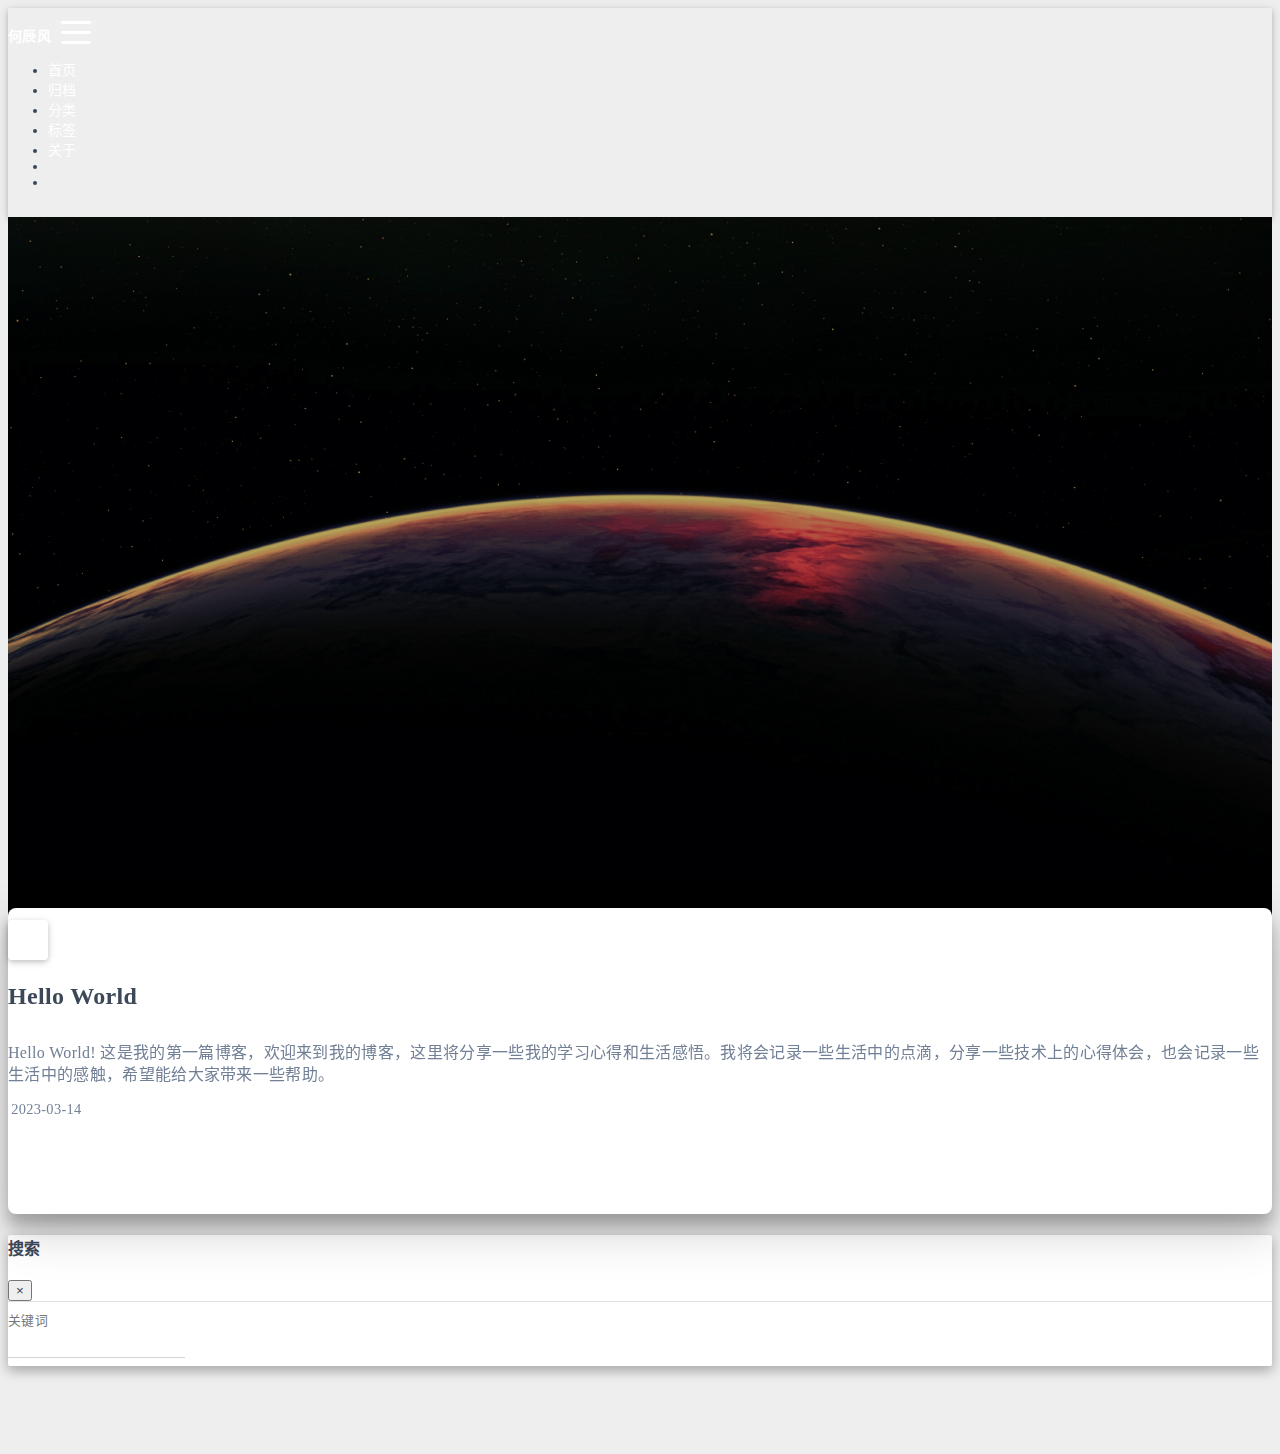
==== commit 1ff651f1: "Update index.html" ====
--- a/index.html
+++ b/index.html
@@ -28,8 +28,6 @@
 <meta name="twitter:card" content="summary_large_image">
   
   
-    <meta name="referrer" content="no-referrer-when-downgrade">
-  
   
   <title>何辰风的博客</title>
 
@@ -60,7 +58,8 @@
 
 
   
-<link rel="stylesheet" href="//at.alicdn.com/t/c/font_3954519_b6acf6qndmt.css">
+<link rel="stylesheet" href="//at.alicdn.com/t/c/font_3954519_a5vg22yym7n.css">
+<link rel="stylesheet" href="//at.alicdn.com/t/c/font_3955637_v7pjwjrs8ob.css">
 
 
 
@@ -248,15 +247,15 @@
     <article class="col-12 col-md-12 mx-auto index-info">
       <h1 class="index-header">
         
-        <a href="/2023/03/14/hello-world/" target="_self">
+        <a href="/Helloworld/" target="_self">
           Hello World
         </a>
       </h1>
 
       
-      <a class="index-excerpt index-excerpt__noimg" href="/2023/03/14/hello-world/" target="_self">
+      <a class="index-excerpt index-excerpt__noimg" href="/Helloworld/" target="_self">
         <div>
-          Welcome to Hexo! This is your very first post. Check documentation for more info. If you get any problems when using Hexo, you can find the answer in troubleshooting or you can ask me on GitHub. Quick
+          <p>Hello World! 这是我的第一篇博客，欢迎来到我的博客，这里将分享一些我的学习心得和生活感悟。我将会记录一些生活中的点滴，分享一些技术上的心得体会，也会记录一些生活中的感触，希望能给大家带来一些帮助。</p>
         </div>
       </a>
 
@@ -323,30 +322,6 @@
     <div class="footer-inner">
   
   
-    <div class="statistics">
-  
-  
-
-  
-    
-      <span id="busuanzi_container_site_pv" style="display: none">
-        总访问量 
-        <span id="busuanzi_value_site_pv"></span>
-         次
-      </span>
-    
-    
-      <span id="busuanzi_container_site_uv" style="display: none">
-        总访客数 
-        <span id="busuanzi_value_site_uv"></span>
-         人
-      </span>
-    
-    
-  
-</div>
-
-  
   
   
 </div>
@@ -400,8 +375,6 @@
 
   <script  src="/js/local-search.js" ></script>
 
-  <script defer src="https://busuanzi.ibruce.info/busuanzi/2.3/busuanzi.pure.mini.js" ></script>
-
 
 
 
